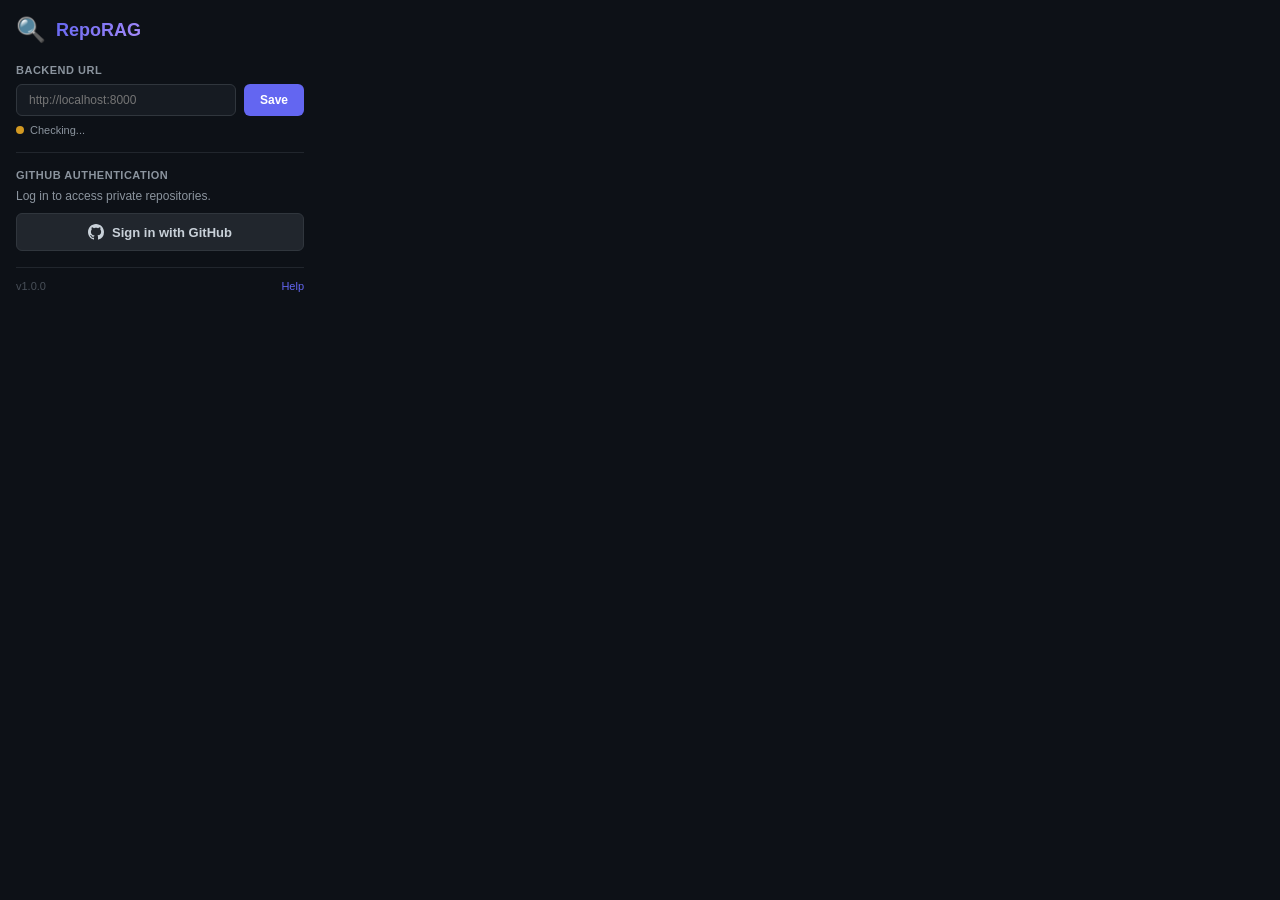
==== extension/popup.html @ 6396227a "Add Gemini API support for production deployment" ====
<!DOCTYPE html>
<html lang="en">
<head>
  <meta charset="UTF-8">
  <meta name="viewport" content="width=device-width, initial-scale=1.0">
  <title>RepoRAG Settings</title>
  <link rel="stylesheet" href="popup.css">
</head>
<body>
  <div class="popup">
    <div class="popup-header">
      <span class="popup-logo">🔍</span>
      <h1>RepoRAG</h1>
    </div>

    <div class="popup-section">
      <label class="popup-label">Backend URL</label>
      <div class="input-group">
        <input type="text" id="api-base-input" placeholder="http://localhost:8000">
        <button id="save-btn" class="btn-primary">Save</button>
      </div>
      <div class="status-row" id="connection-status">
        <span class="status-dot status-checking"></span>
        <span class="status-text">Checking...</span>
      </div>
    </div>

    <div class="popup-divider"></div>

    <div class="popup-section" id="auth-section">
      <label class="popup-label">GitHub Authentication</label>
      <div id="auth-logged-out">
        <p class="popup-hint">Log in to access private repositories.</p>
        <button id="login-btn" class="btn-github">
          <svg width="16" height="16" viewBox="0 0 16 16" fill="currentColor">
            <path d="M8 0C3.58 0 0 3.58 0 8c0 3.54 2.29 6.53 5.47 7.59.4.07.55-.17.55-.38 0-.19-.01-.82-.01-1.49-2.01.37-2.53-.49-2.69-.94-.09-.23-.48-.94-.82-1.13-.28-.15-.68-.52-.01-.53.63-.01 1.08.58 1.23.82.72 1.21 1.87.87 2.33.66.07-.52.28-.87.51-1.07-1.78-.2-3.64-.89-3.64-3.95 0-.87.31-1.59.82-2.15-.08-.2-.36-1.02.08-2.12 0 0 .67-.21 2.2.82.64-.18 1.32-.27 2-.27.68 0 1.36.09 2 .27 1.53-1.04 2.2-.82 2.2-.82.44 1.1.16 1.92.08 2.12.51.56.82 1.27.82 2.15 0 3.07-1.87 3.75-3.65 3.95.29.25.54.73.54 1.48 0 1.07-.01 1.93-.01 2.2 0 .21.15.46.55.38A8.013 8.013 0 0016 8c0-4.42-3.58-8-8-8z"/>
          </svg>
          Sign in with GitHub
        </button>
      </div>
      <div id="auth-logged-in" style="display:none;">
        <div class="user-card">
          <img id="user-avatar" class="user-avatar" src="" alt="Avatar">
          <div class="user-info">
            <div class="user-name" id="user-name"></div>
            <div class="user-login" id="user-login"></div>
          </div>
        </div>
        <button id="logout-btn" class="btn-secondary">Sign out</button>
      </div>
    </div>

    <div class="popup-footer">
      <span>v1.0.0</span>
      <a href="https://github.com" target="_blank">Help</a>
    </div>
  </div>

  <script src="popup.js"></script>
</body>
</html>
---- extension/popup.css ----
/* popup.css — Styles for the RepoRAG extension popup */

* {
  margin: 0;
  padding: 0;
  box-sizing: border-box;
}

body {
  width: 320px;
  font-family: -apple-system, BlinkMacSystemFont, 'Segoe UI', Helvetica, Arial, sans-serif;
  background: #0d1117;
  color: #c9d1d9;
}

.popup {
  padding: 16px;
}

/* ── Header ──────────────────────────────────────────────────────────────── */
.popup-header {
  display: flex;
  align-items: center;
  gap: 10px;
  margin-bottom: 20px;
}

.popup-logo {
  font-size: 24px;
}

.popup-header h1 {
  font-size: 18px;
  font-weight: 700;
  background: linear-gradient(135deg, #6366f1, #a78bfa);
  -webkit-background-clip: text;
  -webkit-text-fill-color: transparent;
  background-clip: text;
}

/* ── Sections ────────────────────────────────────────────────────────────── */
.popup-section {
  margin-bottom: 16px;
}

.popup-label {
  display: block;
  font-size: 11px;
  font-weight: 600;
  text-transform: uppercase;
  letter-spacing: 0.5px;
  color: #8b949e;
  margin-bottom: 8px;
}

.popup-hint {
  font-size: 12px;
  color: #8b949e;
  margin-bottom: 10px;
}

.popup-divider {
  height: 1px;
  background: #21262d;
  margin: 16px 0;
}

/* ── Input Group ─────────────────────────────────────────────────────────── */
.input-group {
  display: flex;
  gap: 8px;
  margin-bottom: 8px;
}

.input-group input {
  flex: 1;
  padding: 8px 12px;
  background: #161b22;
  border: 1px solid #30363d;
  border-radius: 6px;
  color: #c9d1d9;
  font-size: 12px;
  font-family: inherit;
  outline: none;
  transition: border-color 0.2s;
}

.input-group input:focus {
  border-color: #6366f1;
  box-shadow: 0 0 0 3px rgba(99, 102, 241, 0.15);
}

/* ── Status ───────────────────────────────────────────────────────────────── */
.status-row {
  display: flex;
  align-items: center;
  gap: 6px;
  font-size: 11px;
  color: #8b949e;
}

.status-dot {
  width: 8px;
  height: 8px;
  border-radius: 50%;
  flex-shrink: 0;
}

.status-checking { background: #d29922; animation: pulse 1.5s infinite; }
.status-ok { background: #3fb950; }
.status-error { background: #f85149; }

@keyframes pulse {
  0%, 100% { opacity: 1; }
  50% { opacity: 0.4; }
}

/* ── Buttons ──────────────────────────────────────────────────────────────── */
.btn-primary {
  padding: 8px 16px;
  font-size: 12px;
  font-weight: 600;
  border: none;
  border-radius: 6px;
  background: #6366f1;
  color: white;
  cursor: pointer;
  transition: all 0.15s;
  font-family: inherit;
}

.btn-primary:hover {
  background: #818cf8;
}

.btn-github {
  display: flex;
  align-items: center;
  justify-content: center;
  gap: 8px;
  width: 100%;
  padding: 10px 16px;
  font-size: 13px;
  font-weight: 600;
  border: 1px solid #30363d;
  border-radius: 6px;
  background: #21262d;
  color: #c9d1d9;
  cursor: pointer;
  transition: all 0.15s;
  font-family: inherit;
}

.btn-github:hover {
  background: #30363d;
  border-color: #8b949e;
}

.btn-secondary {
  width: 100%;
  padding: 8px 16px;
  font-size: 12px;
  font-weight: 500;
  border: 1px solid #30363d;
  border-radius: 6px;
  background: transparent;
  color: #8b949e;
  cursor: pointer;
  transition: all 0.15s;
  font-family: inherit;
  margin-top: 10px;
}

.btn-secondary:hover {
  color: #f85149;
  border-color: #f85149;
}

/* ── User Card ────────────────────────────────────────────────────────────── */
.user-card {
  display: flex;
  align-items: center;
  gap: 10px;
  padding: 10px;
  background: #161b22;
  border: 1px solid #21262d;
  border-radius: 8px;
}

.user-avatar {
  width: 36px;
  height: 36px;
  border-radius: 50%;
  border: 2px solid #30363d;
}

.user-name {
  font-weight: 600;
  font-size: 13px;
}

.user-login {
  font-size: 11px;
  color: #8b949e;
}

/* ── Footer ───────────────────────────────────────────────────────────────── */
.popup-footer {
  display: flex;
  justify-content: space-between;
  align-items: center;
  margin-top: 16px;
  padding-top: 12px;
  border-top: 1px solid #21262d;
  font-size: 11px;
  color: #484f58;
}

.popup-footer a {
  color: #6366f1;
  text-decoration: none;
}

.popup-footer a:hover {
  text-decoration: underline;
}
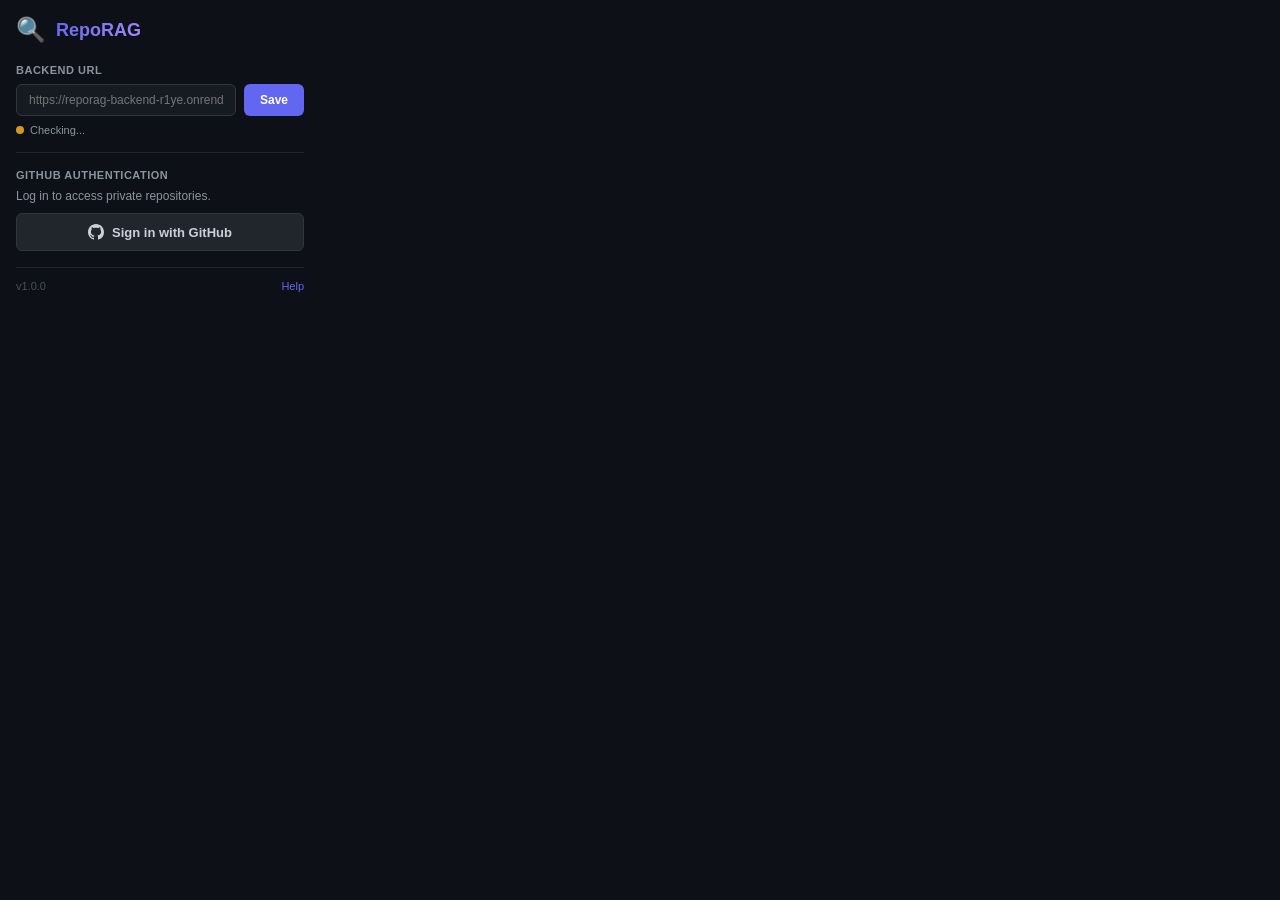
==== commit c200971d: "Update extension URLs to point to production Render backend" ====
--- a/extension/popup.html
+++ b/extension/popup.html
@@ -16,7 +16,7 @@
     <div class="popup-section">
       <label class="popup-label">Backend URL</label>
       <div class="input-group">
-        <input type="text" id="api-base-input" placeholder="http://localhost:8000">
+        <input type="text" id="api-base-input" placeholder="https://reporag-backend-r1ye.onrender.com">
         <button id="save-btn" class="btn-primary">Save</button>
       </div>
       <div class="status-row" id="connection-status">
